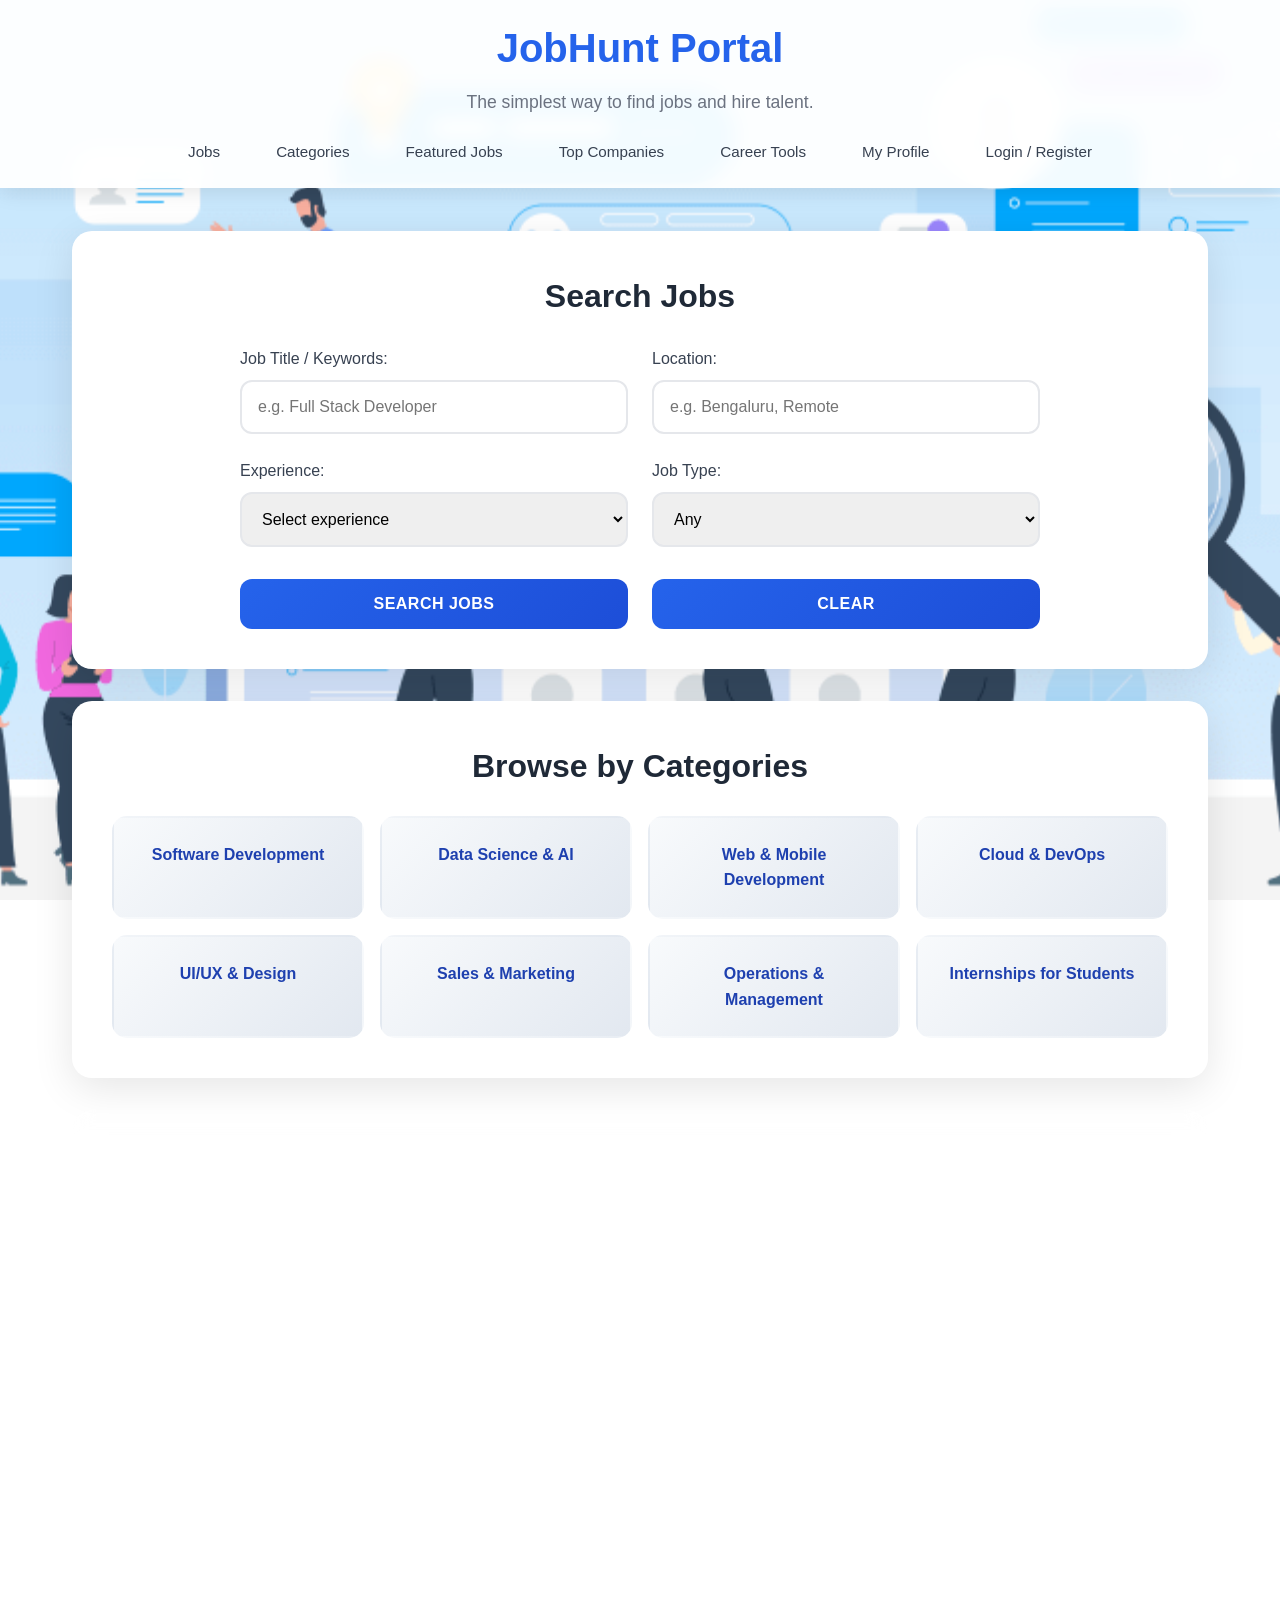
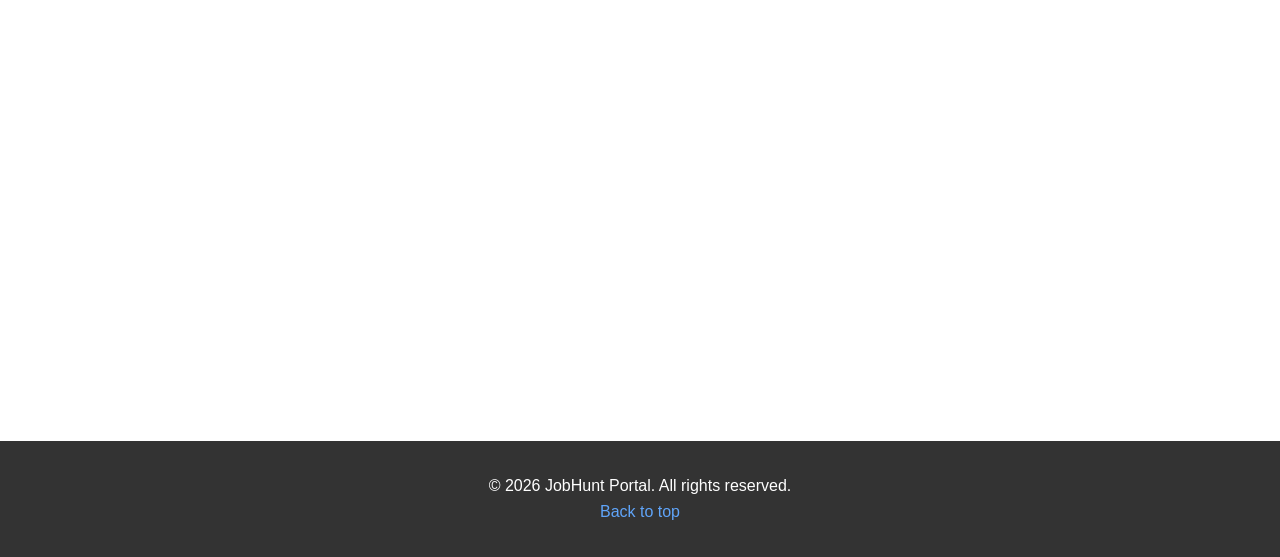
==== JOB PROTAL/JOB_PORTAL.html @ 3707c2b2 "Add files via upload" ====
<!DOCTYPE html>
<html lang="en">
<head>
    <meta charset="UTF-8">
    <meta name="viewport" content="width=device-width, initial-scale=1.0">
    <title>JobHunt Portal - Find Your Next Job</title>
    <style>
        * {
            margin: 0;
            padding: 0;
            box-sizing: border-box;
        }

        body {
            font-family: 'Segoe UI', Tahoma, Geneva, Verdana, sans-serif;
            line-height: 1.6;
            color: #333;
            background: url("job.png") no-repeat center center fixed;
            background-size: cover;
            min-height: 100vh;
        }

        header {
            background: rgba(255, 255, 255, 0.95);
            backdrop-filter: blur(10px);
            padding: 1rem 2rem;
            box-shadow: 0 4px 20px rgba(0,0,0,0.1);
            position: absolute;
            width: 100%;
            top: 0;
            z-index: 100;
        }

        header h1 {
            color: #2563eb;
            font-size: 2.5rem;
            text-align: center;
            margin-bottom: 0.5rem;
        }

        header p {
            text-align: center;
            color: #6b7280;
            font-size: 1.1rem;
            margin-bottom: 1rem;
        }

        nav {
            display: flex;
            justify-content: center;
            flex-wrap: wrap;
            gap: 1.5rem;
        }

        nav a {
            text-decoration: none;
            color: #374151;
            font-weight: 500;
            padding: 0.5rem 1rem;
            border-radius: 25px;
            transition: all 0.3s ease;
            font-size: 0.95rem;
        }

        nav a:hover {
            background: #2563eb;
            color: white;
            transform: translateY(-2px);
        }

        main {
            max-width: 1200px;
            margin: 180px auto 2rem;
            padding: 0 2rem;
        }

        section {
            background: white;
            margin-bottom: 2rem;
            padding: 2.5rem;
            border-radius: 20px;
            box-shadow: 0 10px 40px rgba(0,0,0,0.1);
            backdrop-filter: blur(10px);
        }

        h2 {
            color: #1f2937;
            font-size: 2rem;
            margin-bottom: 1.5rem;
            text-align: center;
        }

        /* Search Form */
        form {
            display: grid;
            grid-template-columns: 1fr 1fr;
            gap: 1.5rem;
            max-width: 800px;
            margin: 0 auto;
        }

        label {
            display: flex;
            flex-direction: column;
            font-weight: 500;
            color: #374151;
        }

        input, select, textarea {
            padding: 1rem;
            border: 2px solid #e5e7eb;
            border-radius: 12px;
            font-size: 1rem;
            transition: all 0.3s ease;
            margin-top: 0.5rem;
        }

        input:focus, select:focus, textarea:focus {
            outline: none;
            border-color: #2563eb;
            box-shadow: 0 0 0 3px rgba(37, 99, 235, 0.1);
        }

        input[type="submit"], input[type="reset"] {
            background: linear-gradient(135deg, #2563eb, #1d4ed8);
            color: white;
            border: none;
            cursor: pointer;
            font-weight: 600;
            text-transform: uppercase;
            letter-spacing: 0.5px;
            grid-column: span 1;
        }

        input[type="submit"]:hover, input[type="reset"]:hover {
            transform: translateY(-2px);
            box-shadow: 0 10px 25px rgba(37, 99, 235, 0.3);
        }

        /* Categories */
        #categories ul {
            display: grid;
            grid-template-columns: repeat(auto-fit, minmax(250px, 1fr));
            gap: 1rem;
            list-style: none;
        }

        #categories li {
            background: linear-gradient(135deg, #f8fafc, #e2e8f0);
            padding: 1.5rem;
            border-radius: 15px;
            text-align: center;
            font-weight: 600;
            color: #1e40af;
            cursor: pointer;
            transition: all 0.3s ease;
            border: 2px solid transparent;
        }

        #categories li:hover {
            transform: translateY(-5px);
            box-shadow: 0 15px 35px rgba(0,0,0,0.1);
            border-color: #2563eb;
        }

        /* Job Cards */
        #featured article {
            background: linear-gradient(135deg, #f8fafc, #f1f5f9);
            padding: 2rem;
            border-radius: 15px;
            margin-bottom: 1.5rem;
            border-left: 5px solid #2563eb;
            transition: all 0.3s ease;
        }

        #featured article:hover {
            transform: translateY(-5px);
            box-shadow: 0 20px 40px rgba(0,0,0,0.1);
        }

        #featured h3 {
            color: #1f2937;
            font-size: 1.5rem;
            margin-bottom: 1rem;
        }

        #featured p {
            margin-bottom: 0.5rem;
            color: #6b7280;
        }

        #featured strong {
            color: #374151;
        }

        #featured a {
            display: inline-block;
            background: linear-gradient(135deg, #10b981, #059669);
            color: white;
            padding: 0.75rem 1.5rem;
            text-decoration: none;
            border-radius: 25px;
            font-weight: 600;
            margin-top: 1rem;
            transition: all 0.3s ease;
        }

        #featured a:hover {
            transform: translateY(-2px);
            box-shadow: 0 10px 25px rgba(16, 185, 129, 0.3);
        }

        /* Tables */
        table {
            width: 100%;
            border-collapse: collapse;
            margin-top: 1rem;
        }

        th, td {
            padding: 1rem;
            text-align: left;
            border-bottom: 1px solid #e5e7eb;
        }

        th {
            background: #f8fafc;
            font-weight: 600;
            color: #1f2937;
        }

        tr:hover {
            background: #f1f5f9;
        }

        /* Profile DL */
        dl {
            display: grid;
            grid-template-columns: 1fr 2fr;
            gap: 1rem;
            margin-top: 1rem;
        }

        dt {
            font-weight: 700;
            color: #374151;
        }

        dd {
            color: #6b7280;
            padding: 0.5rem 0;
            border-left: 3px solid #2563eb;
            padding-left: 1rem;
        }

        /* Auth Forms */
        #auth form {
            grid-template-columns: 1fr;
            max-width: 500px;
            margin: 0 auto 2rem;
        }

        h3 {
            color: #2563eb;
            margin: 2rem 0 1rem;
            font-size: 1.5rem;
        }

        /* Responsive */
        @media (max-width: 768px) {
            form {
                grid-template-columns: 1fr;
            }

            nav {
                flex-direction: column;
                align-items: center;
            }

            main {
                padding: 0 1rem;
            }

            section {
                padding: 1.5rem;
            }
        }

        footer {
            background: rgba(0,0,0,0.8);
            color: white;
            text-align: center;
            padding: 2rem;
            margin-top: 3rem;
        }

        footer a {
            color: #60a5fa;
            text-decoration: none;
        }
    </style>
</head>
<body>
    
    <!-- Top Bar -->
    <header>
        <h1>JobHunt Portal</h1>
        <p>The simplest way to find jobs and hire talent.</p>
        <nav>
            <a href="#search">Jobs</a>
            <a href="#categories">Categories</a>
            <a href="#featured">Featured Jobs</a>
            <a href="#companies">Top Companies</a>
            <a href="#career-tools">Career Tools</a>
            <a href="#profile">My Profile</a>
            <a href="POST_JOB.html">Login / Register</a>
        </nav>
    </header><br><br>

    <!-- Job Search Section -->
    <main>
        <section id="search">
            <h2>Search Jobs</h2>
            <form>
                <label>
                    Job Title / Keywords:
                    <input type="text" name="keywords" placeholder="e.g. Full Stack Developer">
                </label>
                <label>
                    Location:
                    <input type="text" name="location" placeholder="e.g. Bengaluru, Remote">
                </label>
                <label>
                    Experience:
                    <select name="experience">
                        <option value="">Select experience</option>
                        <option value="0-1">0-1 years</option>
                        <option value="1-3">1-3 years</option>
                        <option value="3-5">3-5 years</option>
                        <option value="5-8">5-8 years</option>
                        <option value="8+">8+ years</option>
                    </select>
                </label>
                <label>
                    Job Type:
                    <select name="job-type">
                        <option value="">Any</option>
                        <option value="fulltime">Full Time</option>
                        <option value="parttime">Part Time</option>
                        <option value="internship">Internship</option>
                        <option value="remote">Remote</option>
                        <option value="contract">Contract</option>
                    </select>
                </label>
                <input type="submit" value="Search Jobs">
                <input type="reset" value="Clear">
            </form>
        </section>

        <!-- Job Categories -->
        <section id="categories">
            <h2>Browse by Categories</h2>
            <ul>
                <li>Software Development</li>
                <li>Data Science & AI</li>
                <li>Web & Mobile Development</li>
                <li>Cloud & DevOps</li>
                <li>UI/UX & Design</li>
                <li>Sales & Marketing</li>
                <li>Operations & Management</li>
                <li>Internships for Students</li>
            </ul>
        </section>

        <!-- Featured Jobs -->
       
<section id="featured">
    <h2>Featured Jobs</h2>
    <div id="job-container">
        
        <p style="text-align: center; color: #6b7280; font-style: italic;">Loading latest jobs...</p>
    </div>
</section>

<script>
document.addEventListener('DOMContentLoaded', function() {
    const container = document.getElementById('job-container');
    
    function loadJobs() {
        const jobs = JSON.parse(localStorage.getItem('portalJobs')) || [];
        
        if (jobs.length === 0) {
            container.innerHTML = `
                <article style="text-align: center; opacity: 0.7;">
                    <h3>No Jobs Posted Yet</h3>
                    <p><a href="post_job.html" style="color: #2563eb;">Post Job Now →</a></p>
                </article>
            `;
            return;
        }
        
        container.innerHTML = '';
        jobs.slice(0, 6).forEach((job, index) => {
            const fullIndex = jobs.length - 1 - index;  
            
            const article = document.createElement('article');
            article.innerHTML = `
                <div style="display: flex; justify-content: space-between; align-items: start;">
                    <div style="flex: 1;">
                        <h3>${job.title}</h3>
                        <p><strong>Company:</strong> ${job.company}</p>
                        <p><strong>Location:</strong> ${job.location}</p>
                        <p><strong>Experience:</strong> ${job.experience}</p>
                        <p>${job.description.substring(0, 120)}...</p>
                    </div>
                    <div style="margin-bottom: 1rem;">
                        <button onclick="editJob(${fullIndex})" 
                                style="background: #2563eb; color: white; border: none; padding: 0.5rem 1rem; border-radius: 5px; margin-bottom: 0.5rem; cursor: pointer;">
                            ✏️ Edit
                        </button>
                        <br>
                        <button onclick="deleteJob(${fullIndex})" 
                                style="background: #ef4444; color: white; border: none; padding: 0.5rem 1rem; border-radius: 5px; cursor: pointer;">
                            🗑️ Delete
                        </button>
                    </div>
                </div>
                <a href="#apply" style="margin-top: 1rem; display: inline-block;">Apply Now</a>
            `;
            container.appendChild(article);
        });
    }
    
   
    window.editJob = function(jobIndex) {
        const jobs = JSON.parse(localStorage.getItem('portalJobs')) || [];
        const job = jobs[jobIndex];
        
        if (!job) return;
        
        
        document.getElementById('job-title').value = job.title;
        document.getElementById('company-name').value = job.company;
        document.getElementById('location').value = job.location;
        document.getElementById('job-description').value = job.description;
        document.getElementById('Experience').value = job.experience;
        
       
        const originalSubmit = document.querySelector('form').onsubmit;
        document.querySelector('form').onsubmit = function(e) {
            e.preventDefault();
            
            const updatedJob = {
                title: document.getElementById('job-title').value.trim(),
                company: document.getElementById('company-name').value.trim(),
                location: document.getElementById('location').value.trim(),
                description: document.getElementById('job-description').value.trim(),
                experience: document.getElementById('Experience').value.trim()
            };
            
            jobs[jobIndex] = updatedJob;
            localStorage.setItem('portalJobs', JSON.stringify(jobs));
            
            alert('✅ Job updated successfully!');
            window.location.reload();  
        };
        
        alert(`✏️ Editing "${job.title}". Update form and submit!`);
        window.location.href = 'post_job.html';
    };
    
   
    window.deleteJob = function(jobIndex) {
        if (!confirm('Are you sure you want to delete this job?')) return;
        
        const jobs = JSON.parse(localStorage.getItem('portalJobs')) || [];
        jobs.splice(jobIndex, 1);  
        localStorage.setItem('portalJobs', JSON.stringify(jobs));
        
        alert('🗑️ Job deleted successfully!');
        loadJobs();  
    };
    
    loadJobs();  
});
</script>



        <!-- Top Companies -->
        <section id="companies">
            <h2>Top Hiring Companies</h2>
            <table>
                <thead>
                    <tr>
                        <th>Company</th>
                        <th>Location</th>
                        <th>Open Roles</th>
                        <th>Primary Tech</th>
                    </tr>
                </thead>
                <tbody>
                    <tr>
                        <td>TechNova Labs</td>
                        <td>Bengaluru / Remote</td>
                        <td>24</td>
                        <td>Full Stack, Cloud</td>
                    </tr>
                    <tr>
                        <td>PixelPlay Studios</td>
                        <td>Pune</td>
                        <td>8</td>
                        <td>Unity, Godot</td>
                    </tr>
                    <tr>
                        <td>Insight AI</td>
                        <td>Gurugram</td>
                        <td>12</td>
                        <td>ML, CV, NLP</td>
                    </tr>
                    <tr>
                        <td>FinWise Solutions</td>
                        <td>Mumbai</td>
                        <td>15</td>
                        <td>FinTech, Data</td>
                    </tr>
                </tbody>
            </table>
        </section>

    </main>

    <footer>
        <p>&copy; 2026 JobHunt Portal. All rights reserved.</p>
        <p><a href="#search">Back to top</a></p>
    </footer>
</body>
</html>
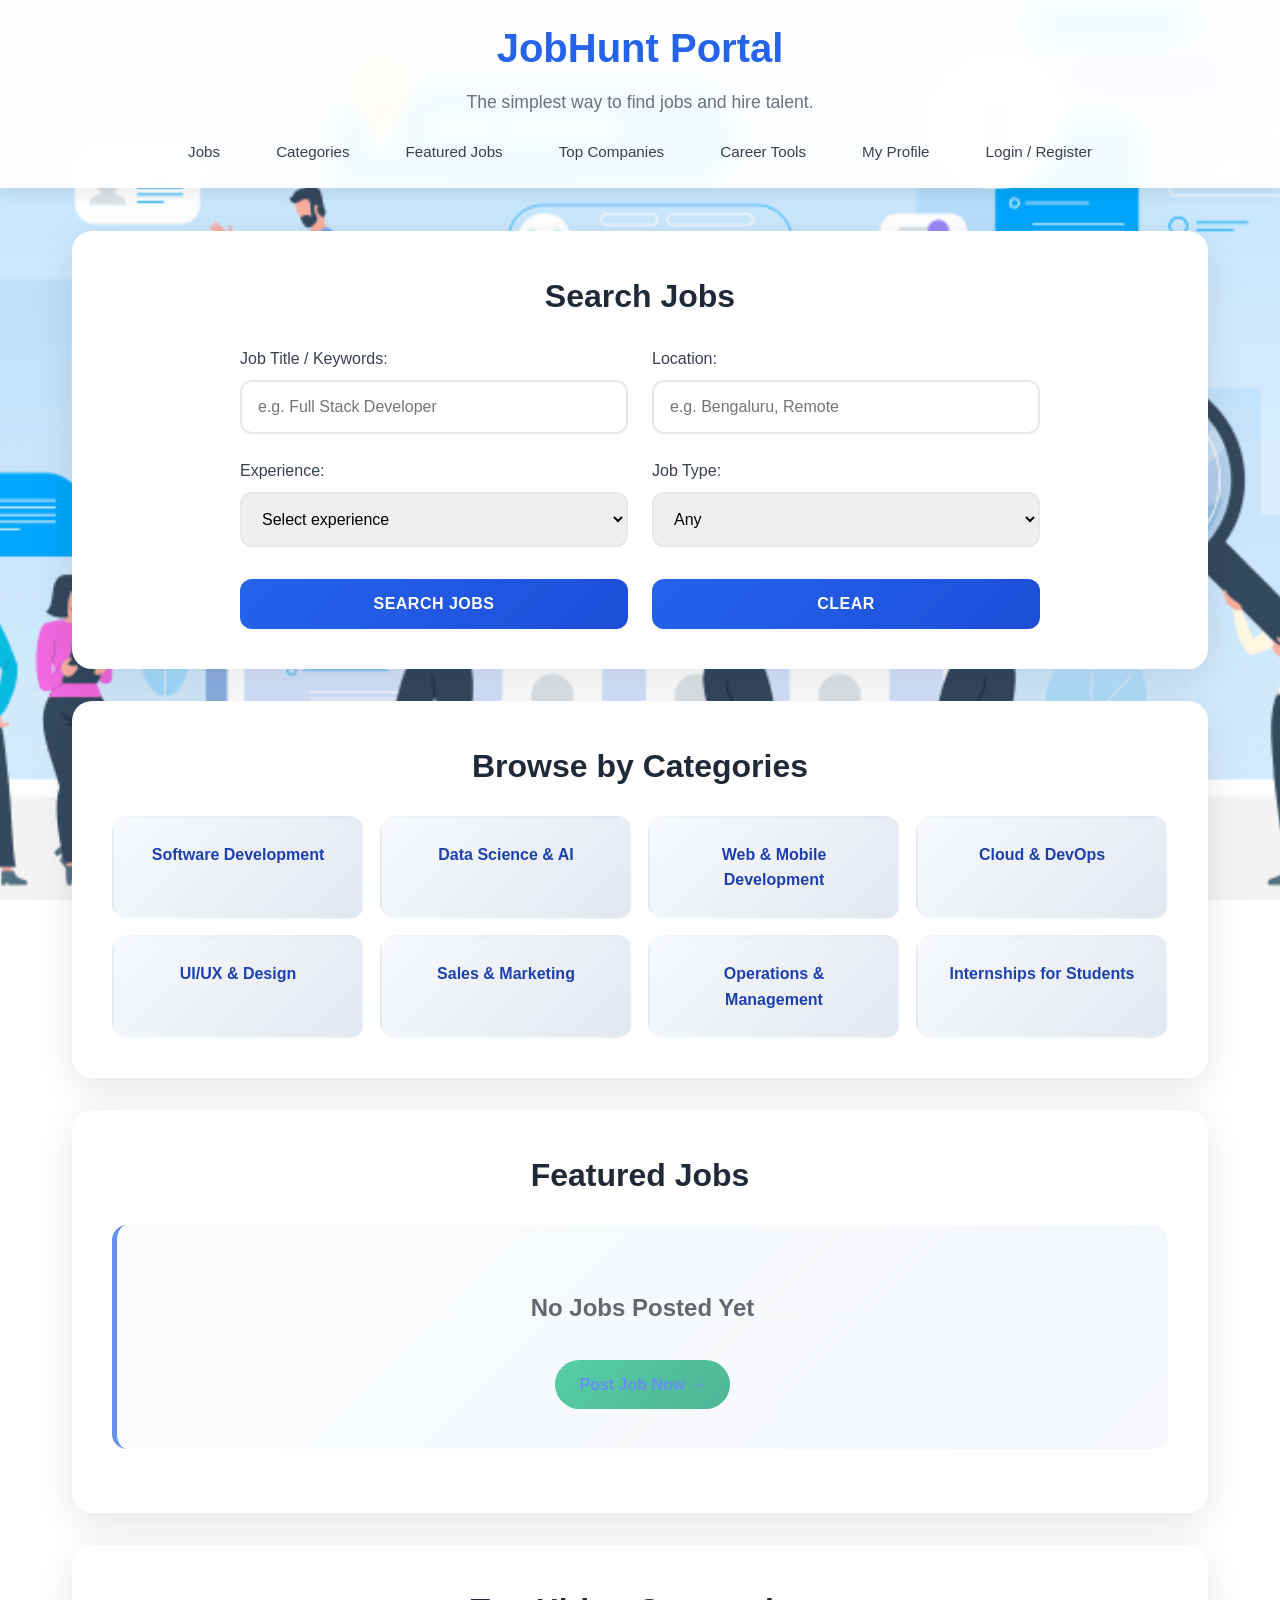
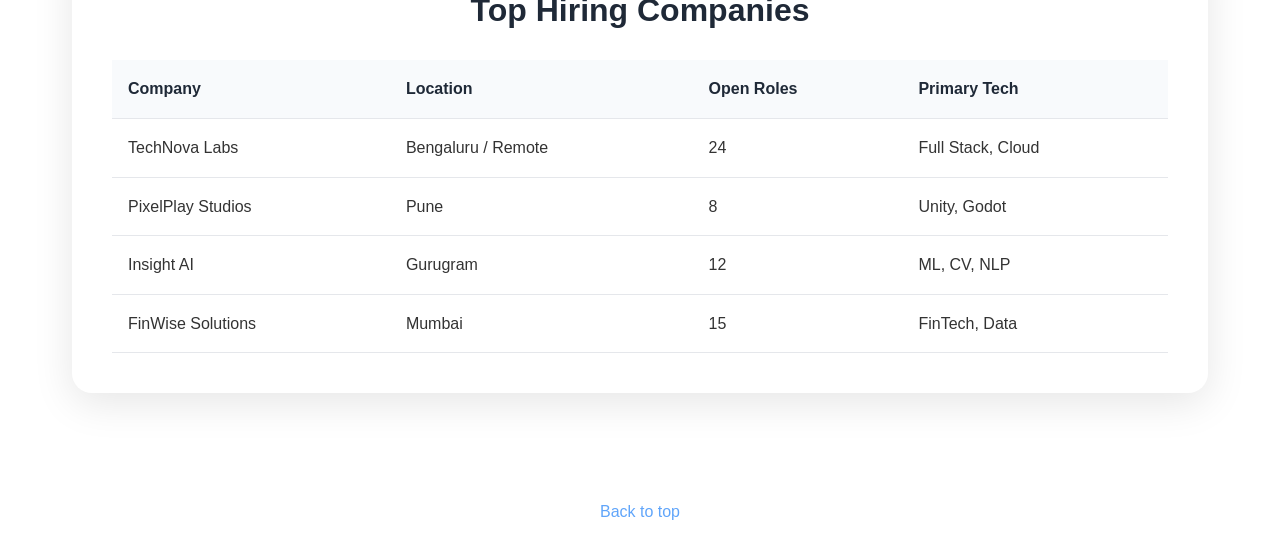
==== commit b64a7e6a: "Add files via upload" ====
--- a/JOB PROTAL/JOB_PORTAL.html
+++ b/JOB PROTAL/JOB_PORTAL.html
@@ -287,7 +287,7 @@
         }
 
         footer {
-            background: rgba(0,0,0,0.8);
+            background: rgba(255, 255, 255, 0.8);
             color: white;
             text-align: center;
             padding: 2rem;
@@ -321,18 +321,18 @@
     <main>
         <section id="search">
             <h2>Search Jobs</h2>
-            <form>
+            <form id="search-form">
                 <label>
                     Job Title / Keywords:
-                    <input type="text" name="keywords" placeholder="e.g. Full Stack Developer">
+                    <input type="text" id="search-keywords" name="keywords" placeholder="e.g. Full Stack Developer">
                 </label>
                 <label>
                     Location:
-                    <input type="text" name="location" placeholder="e.g. Bengaluru, Remote">
+                    <input type="text" id="search-location" name="location" placeholder="e.g. Bengaluru, Remote">
                 </label>
                 <label>
                     Experience:
-                    <select name="experience">
+                    <select id="search-experience" name="experience">
                         <option value="">Select experience</option>
                         <option value="0-1">0-1 years</option>
                         <option value="1-3">1-3 years</option>
@@ -343,7 +343,7 @@
                 </label>
                 <label>
                     Job Type:
-                    <select name="job-type">
+                    <select id="search-job-type" name="job-type">
                         <option value="">Any</option>
                         <option value="fulltime">Full Time</option>
                         <option value="parttime">Part Time</option>
@@ -353,7 +353,7 @@
                     </select>
                 </label>
                 <input type="submit" value="Search Jobs">
-                <input type="reset" value="Clear">
+                <input type="reset" id="clear-search" value="Clear">
             </form>
         </section>
 
@@ -385,24 +385,31 @@
 <script>
 document.addEventListener('DOMContentLoaded', function() {
     const container = document.getElementById('job-container');
+    const searchForm = document.getElementById('search-form');
+    const clearSearch = document.getElementById('clear-search');
     
-    function loadJobs() {
-        const jobs = JSON.parse(localStorage.getItem('portalJobs')) || [];
+    function loadJobs(filteredJobs = null) {
+        let jobs = JSON.parse(localStorage.getItem('portalJobs')) || [];
         
-        if (jobs.length === 0) {
+        // Map jobs to include their original index for correct editing/deleting
+        let jobsWithIndex = jobs.map((job, index) => ({ ...job, originalIndex: index }));
+
+        if (filteredJobs) {
+            jobsWithIndex = filteredJobs;
+        }
+
+        if (jobsWithIndex.length === 0) {
             container.innerHTML = `
                 <article style="text-align: center; opacity: 0.7;">
-                    <h3>No Jobs Posted Yet</h3>
-                    <p><a href="post_job.html" style="color: #2563eb;">Post Job Now →</a></p>
+                    <h3>${filteredJobs ? 'No matching jobs found' : 'No Jobs Posted Yet'}</h3>
+                    <p><a href="POST_JOB.html" style="color: #2563eb;">Post Job Now →</a></p>
                 </article>
             `;
             return;
         }
         
         container.innerHTML = '';
-        jobs.slice(0, 6).forEach((job, index) => {
-            const fullIndex = jobs.length - 1 - index;  
-            
+        jobsWithIndex.forEach((job) => {
             const article = document.createElement('article');
             article.innerHTML = `
                 <div style="display: flex; justify-content: space-between; align-items: start;">
@@ -411,15 +418,14 @@
                         <p><strong>Company:</strong> ${job.company}</p>
                         <p><strong>Location:</strong> ${job.location}</p>
                         <p><strong>Experience:</strong> ${job.experience}</p>
-                        <p>${job.description.substring(0, 120)}...</p>
+                        <p>${job.description.substring(0, 120)}${job.description.length > 120 ? '...' : ''}</p>
                     </div>
-                    <div style="margin-bottom: 1rem;">
-                        <button onclick="editJob(${fullIndex})" 
-                                style="background: #2563eb; color: white; border: none; padding: 0.5rem 1rem; border-radius: 5px; margin-bottom: 0.5rem; cursor: pointer;">
+                    <div style="margin-left: 1rem; display: flex; flex-direction: column; gap: 0.5rem;">
+                        <button onclick="editJob(${job.originalIndex})" 
+                                style="background: #2563eb; color: white; border: none; padding: 0.5rem 1rem; border-radius: 5px; cursor: pointer;">
                             ✏️ Edit
                         </button>
-                        <br>
-                        <button onclick="deleteJob(${fullIndex})" 
+                        <button onclick="deleteJob(${job.originalIndex})" 
                                 style="background: #ef4444; color: white; border: none; padding: 0.5rem 1rem; border-radius: 5px; cursor: pointer;">
                             🗑️ Delete
                         </button>
@@ -431,45 +437,40 @@
         });
     }
     
+    searchForm.addEventListener('submit', function(e) {
+        e.preventDefault();
+        const keywords = document.getElementById('search-keywords').value.toLowerCase();
+        const location = document.getElementById('search-location').value.toLowerCase();
+        const experience = document.getElementById('search-experience').value;
+        const jobType = document.getElementById('search-job-type').value;
+        
+        const allJobs = JSON.parse(localStorage.getItem('portalJobs')) || [];
+        const filtered = allJobs
+            .map((job, index) => ({ ...job, originalIndex: index }))
+            .filter(job => {
+                const matchKeywords = !keywords || 
+                    job.title.toLowerCase().includes(keywords) || 
+                    job.company.toLowerCase().includes(keywords) || 
+                    job.description.toLowerCase().includes(keywords);
+                const matchLocation = !location || job.location.toLowerCase().includes(location);
+                const matchExperience = !experience || job.experience.includes(experience);
+                const matchJobType = !jobType || job.type === jobType;
+                
+                return matchKeywords && matchLocation && matchExperience && matchJobType;
+            });
+            
+        loadJobs(filtered);
+    });
+
+    clearSearch.addEventListener('click', function() {
+        setTimeout(() => loadJobs(), 10); // Wait for reset to complete
+    });
    
     window.editJob = function(jobIndex) {
-        const jobs = JSON.parse(localStorage.getItem('portalJobs')) || [];
-        const job = jobs[jobIndex];
-        
-        if (!job) return;
-        
-        
-        document.getElementById('job-title').value = job.title;
-        document.getElementById('company-name').value = job.company;
-        document.getElementById('location').value = job.location;
-        document.getElementById('job-description').value = job.description;
-        document.getElementById('Experience').value = job.experience;
-        
-       
-        const originalSubmit = document.querySelector('form').onsubmit;
-        document.querySelector('form').onsubmit = function(e) {
-            e.preventDefault();
-            
-            const updatedJob = {
-                title: document.getElementById('job-title').value.trim(),
-                company: document.getElementById('company-name').value.trim(),
-                location: document.getElementById('location').value.trim(),
-                description: document.getElementById('job-description').value.trim(),
-                experience: document.getElementById('Experience').value.trim()
-            };
-            
-            jobs[jobIndex] = updatedJob;
-            localStorage.setItem('portalJobs', JSON.stringify(jobs));
-            
-            alert('✅ Job updated successfully!');
-            window.location.reload();  
-        };
-        
-        alert(`✏️ Editing "${job.title}". Update form and submit!`);
-        window.location.href = 'post_job.html';
+        localStorage.setItem('editJobIndex', jobIndex);
+        window.location.href = 'POST_JOB.html';
     };
     
-   
     window.deleteJob = function(jobIndex) {
         if (!confirm('Are you sure you want to delete this job?')) return;
         
@@ -481,6 +482,8 @@
         loadJobs();  
     };
     
+    // Clear any previous edit state when landing on home
+    localStorage.removeItem('editJobIndex');
     loadJobs();  
 });
 </script>
